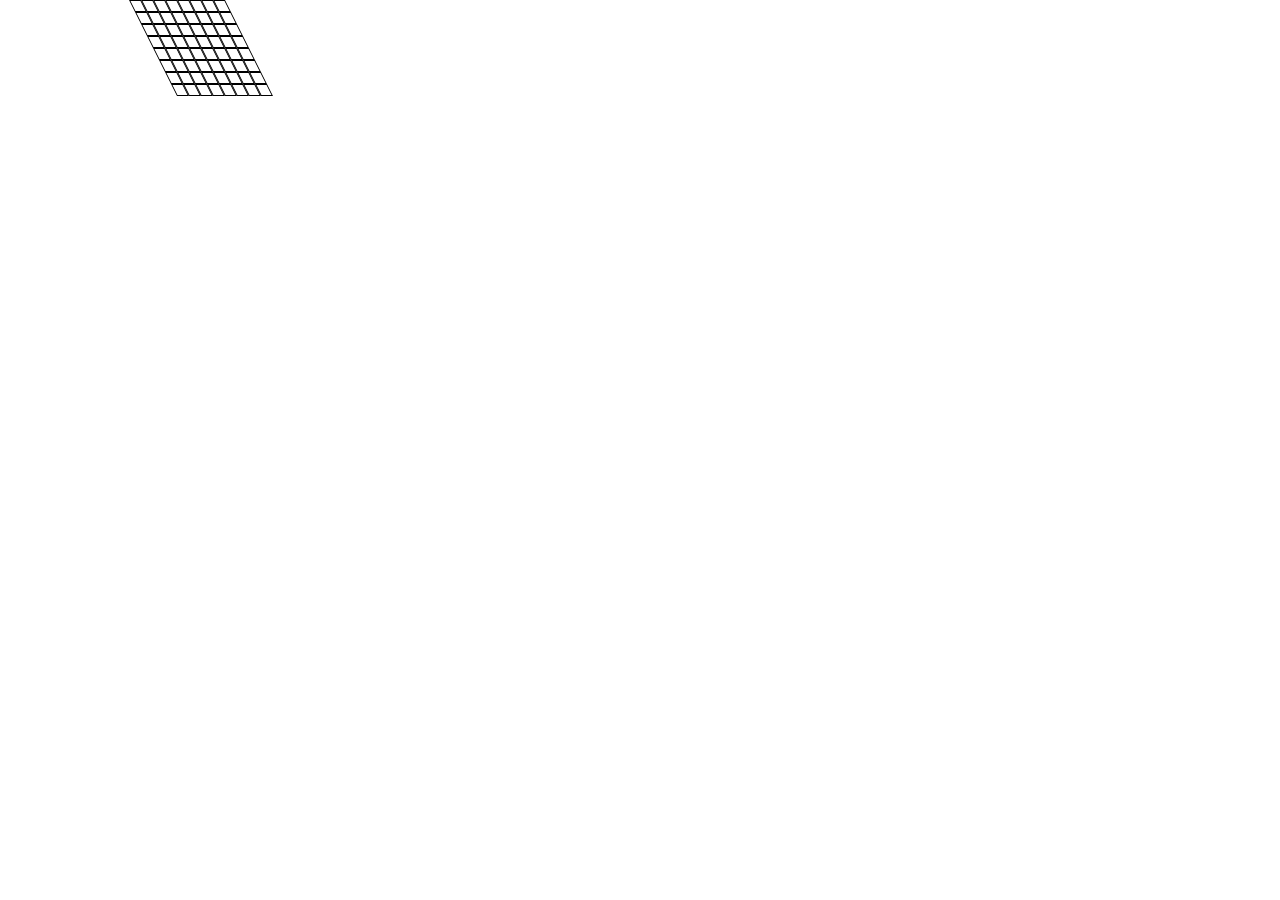
==== index.html @ ca1479f5 "Chess start" ====
<html>
    <head>
        <title>saskes</title>
        <meta charset="utf-8">
        <link type="text/css" href="style/style.css" rel="stylesheet">
    </head>
    <body>
       <div id="conteiner"></div>
        <script src="js/main.js" type="application/javascript"></script>
    </body>
</html>
---- style/style.css ----
*{
    padding: 0;
    margin: 0;
    font-family: arial;
}

#conteiner{
 /*   -ms-transform: matrix(1, 0, 0.5, 1, 150, 0); /* IE 9 */
  /*  -webkit-transform: matrix(1, 0, 0.5, 1, 150, 0); /* Safari */
        transform: matrix(1, 0, 0.5, 1, 150, 0); /* Standard syntax */
}

#conteiner div{

}

.col{
    clear: both;
}

.row{
    width: 10px;
    height: 10px;
    float: left;
    border: 1px solid #000;
}
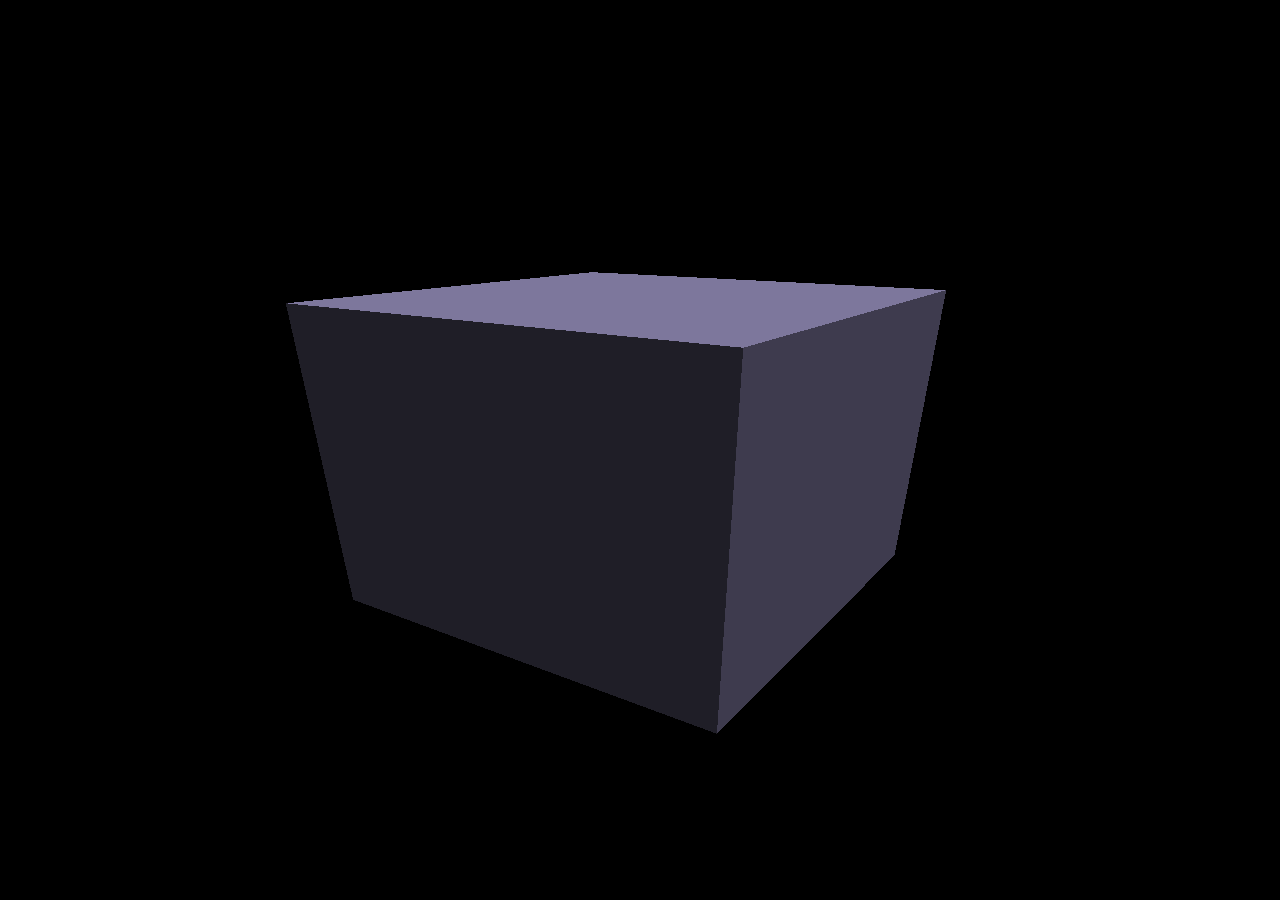
==== commit 40828b59: "jau veikia judėjimas" ====
--- a/index.html
+++ b/index.html
@@ -1,11 +1,15 @@
-<html>
+<!DOCTYPE html>
+<html lang="lt">
     <head>
         <title>saskes</title>
         <meta charset="utf-8">
         <link type="text/css" href="style/style.css" rel="stylesheet">
+        <meta http-equiv="Content-Language" content="lt">
     </head>
     <body>
        <div id="conteiner"></div>
         <script src="js/main.js" type="application/javascript"></script>
+        <script type="application/javascript" src="js/three.min.js"></script>
+        <script type="application/javascript" src="js/boxes2.js"></script>
     </body>
 </html>
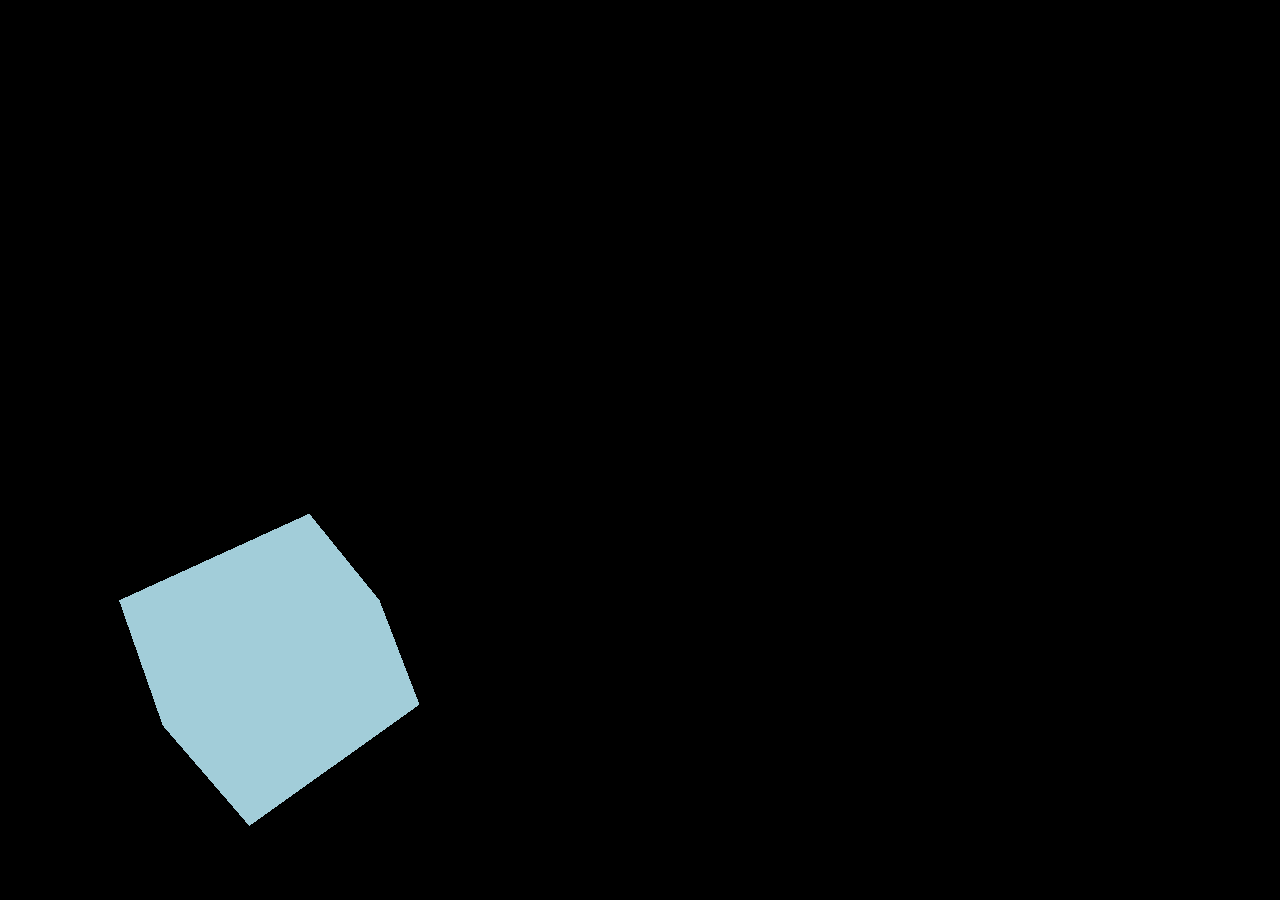
==== commit 0fa3283b: "Yra žolė, vienos splavoss kubai, pilnas judėjimas aplinkoje" ====
--- a/index.html
+++ b/index.html
@@ -10,6 +10,7 @@
        <div id="conteiner"></div>
         <script src="js/main.js" type="application/javascript"></script>
         <script type="application/javascript" src="js/three.min.js"></script>
-        <script type="application/javascript" src="js/boxes2.js"></script>
+        <script type="application/javascript" src="js/boxes.js"></script>
+        <script type="application/javascript" src="js/moves.js"></script>
     </body>
 </html>
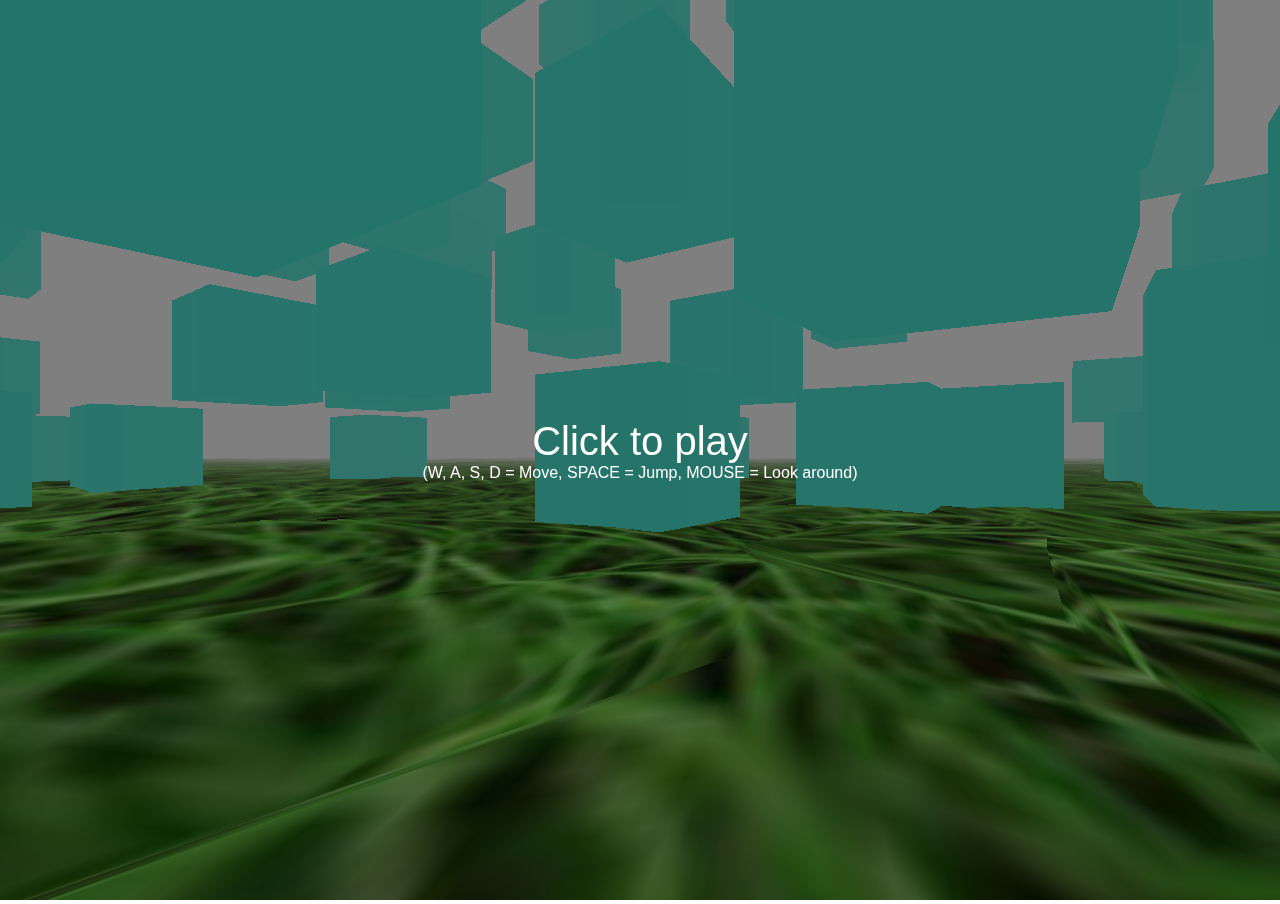
==== commit fbd4607b: "Index ištrintas, pervadintas index2 į index" ====
--- a/index.html
+++ b/index.html
@@ -1,16 +1,28 @@
 <!DOCTYPE html>
-<html lang="lt">
-    <head>
-        <title>saskes</title>
-        <meta charset="utf-8">
-        <link type="text/css" href="style/style.css" rel="stylesheet">
-        <meta http-equiv="Content-Language" content="lt">
-    </head>
-    <body>
-       <div id="conteiner"></div>
-        <script src="js/main.js" type="application/javascript"></script>
-        <script type="application/javascript" src="js/three.min.js"></script>
-        <script type="application/javascript" src="js/boxes.js"></script>
-        <script type="application/javascript" src="js/moves.js"></script>
-    </body>
+<html lang="en">
+	<head>
+		<title>three.js - pointerlock controls</title>
+		<meta charset="utf-8">
+		<meta name="viewport" content="width=device-width, user-scalable=no, minimum-scale=1.0, maximum-scale=1.0">
+		<link type="text/css" rel="stylesheet" href="style/style.2.css">
+	</head>
+	<body>
+		<script src="js/three.min.js"></script>
+		<script src="js/PointerLockControls.js"></script>
+
+		<div id="blocker">
+
+			<div id="instructions">
+				<span style="font-size:40px">Click to play</span>
+				<br />
+				(W, A, S, D = Move, SPACE = Jump, MOUSE = Look around)
+			</div>
+
+		</div>
+
+		<script type="application/javascript" src="js/main2.js"></script>
+		<script type="application/javascript" src="js/init.js"></script>
+		<script type="application/javascript" src="js/animate.js"></script>
+		<script type="application/javascript" src="js/minFunctions.js"></script>
+	</body>
 </html>
--- a/style/style.2.css
+++ b/style/style.2.css
@@ -0,0 +1,35 @@
+html, body {
+				width: 100%;
+				height: 100%;
+			}
+			body {
+				background-color: #ffffff;
+				margin: 0;
+				overflow: hidden;
+				font-family: arial;
+			}
+			#blocker {
+				position: absolute;
+				width: 100%;
+				height: 100%;
+				background-color: rgba(0,0,0,0.5);
+			}
+			#instructions {
+				width: 100%;
+				height: 100%;
+				display: -webkit-box;
+				display: -moz-box;
+				display: box;
+				-webkit-box-orient: horizontal;
+				-moz-box-orient: horizontal;
+				box-orient: horizontal;
+				-webkit-box-pack: center;
+				-moz-box-pack: center;
+				box-pack: center;
+				-webkit-box-align: center;
+				-moz-box-align: center;
+				box-align: center;
+				color: #ffffff;
+				text-align: center;
+				cursor: pointer;
+			}
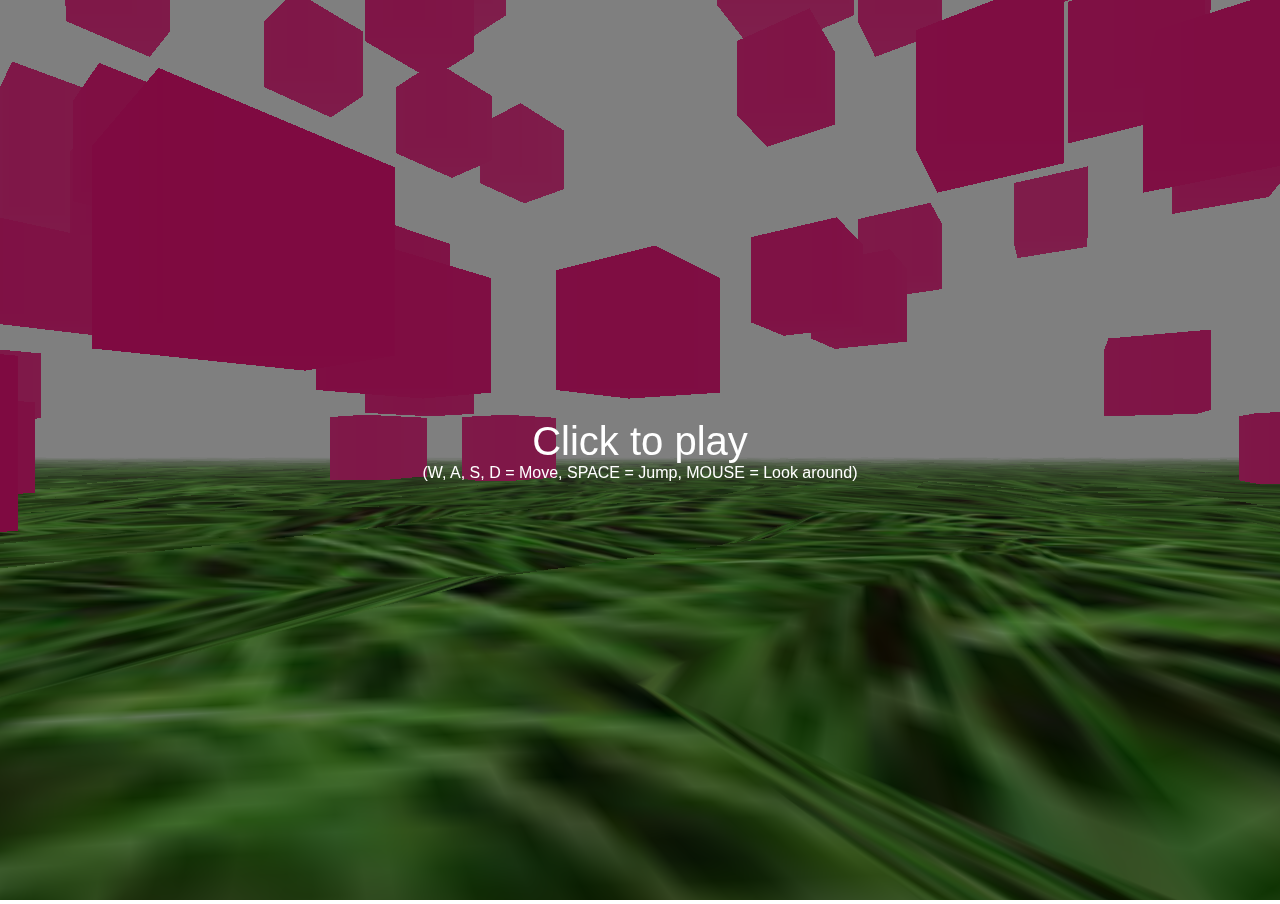
==== commit 576bb879: "Išvalymas nereikalingo ar nebūtino kodo" ====
--- a/index.html
+++ b/index.html
@@ -21,8 +21,6 @@
 		</div>
 
 		<script type="application/javascript" src="js/main2.js"></script>
-		<script type="application/javascript" src="js/init.js"></script>
-		<script type="application/javascript" src="js/animate.js"></script>
-		<script type="application/javascript" src="js/minFunctions.js"></script>
+
 	</body>
 </html>
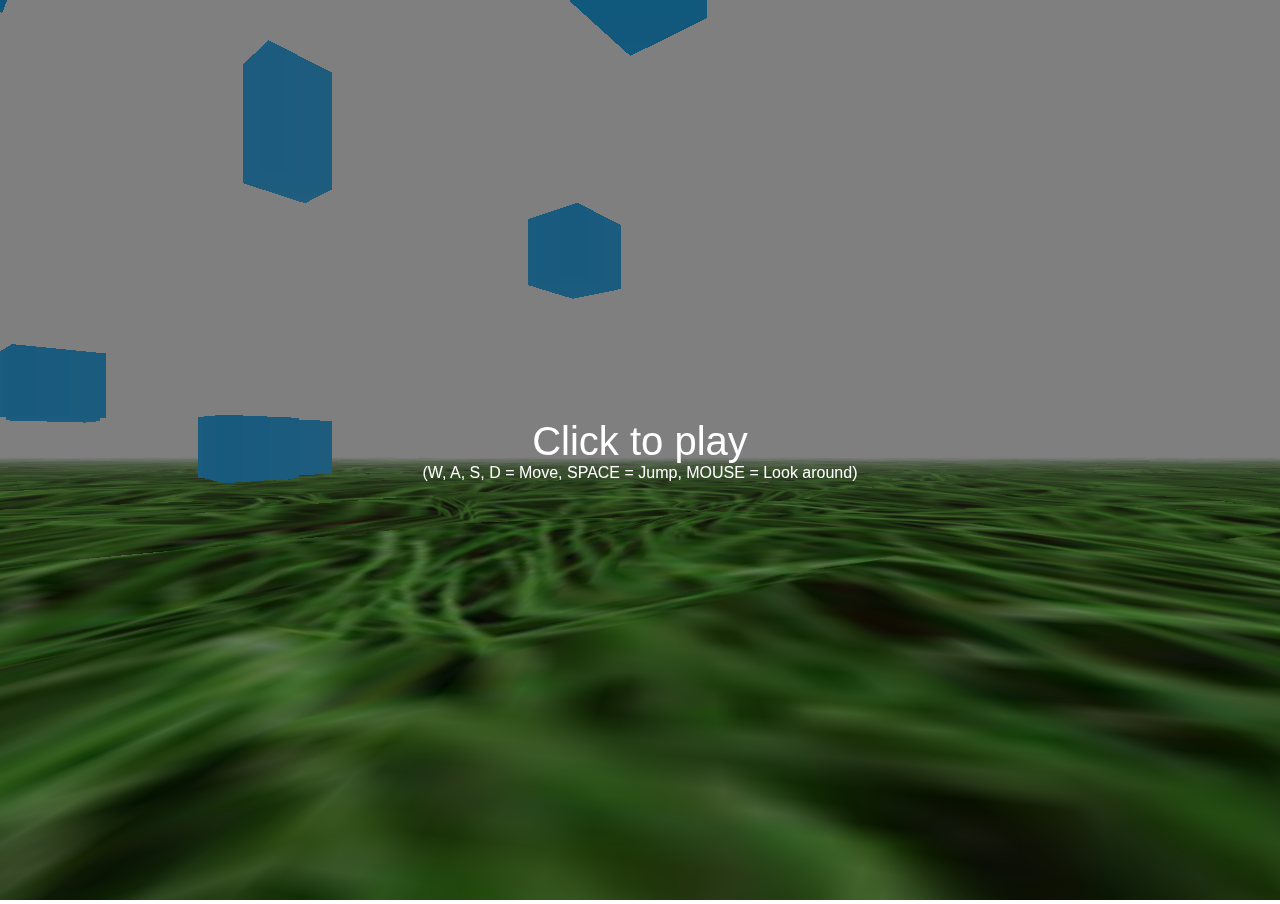
==== commit d8a07a35: "bandom pakeisti kubus" ====
--- a/index.html
+++ b/index.html
@@ -20,7 +20,6 @@
 
 		</div>
 
-		<script type="application/javascript" src="js/main2.js"></script>
-
+        <script type="application/javascript" src="js/main2.js"></script>
 	</body>
 </html>
